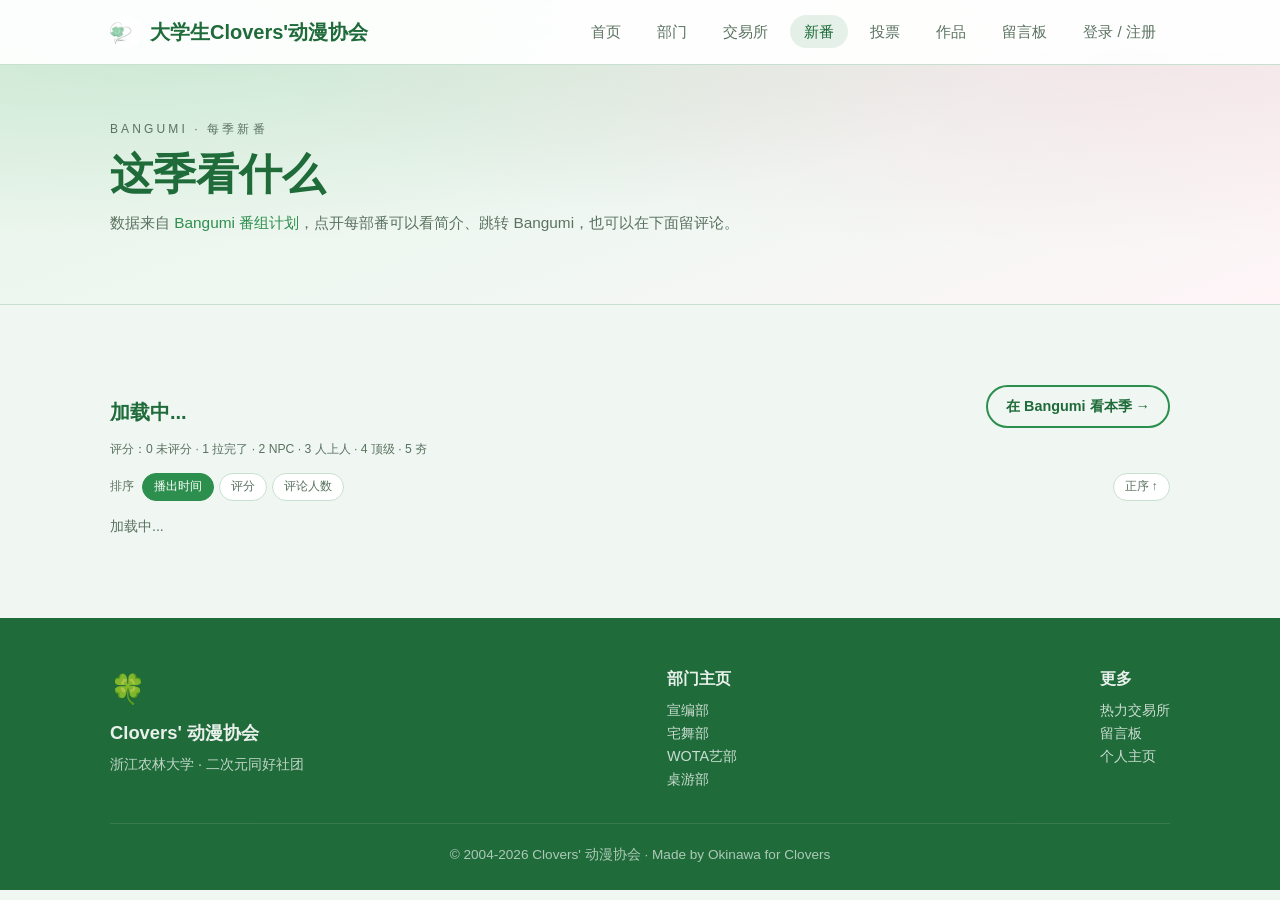
==== anime.html @ af6ae29c "Initial open-source release" ====
<!DOCTYPE html>
<html lang="zh-CN">
<head>
  <meta charset="UTF-8" />
  <meta name="viewport" content="width=device-width, initial-scale=1.0" />
  <title>本季新番 | Clovers' 动漫协会</title>
  <meta name="description" content="Clovers' 动漫协会本季新番 - 每季度新番列表、Bangumi 链接、0-5 评分与大家的新番评论。" />
  <link rel="stylesheet" href="css/style.css?v=20261031c" />
  <link rel="stylesheet" href="css/pages.css?v=20261031c" />
  <link rel="icon" href="data:image/svg+xml,<svg xmlns='http://www.w3.org/2000/svg' viewBox='0 0 100 100'><text y='.9em' font-size='90'>🍀</text></svg>" />
</head>
<body>
  <nav class="navbar" id="navbar">
    <div class="nav-container">
      <a href="index.html" class="logo">
        <span class="logo-icon">🍀</span>
        <span class="logo-text">大学生Clovers'动漫协会</span>
      </a>
      <ul class="nav-links" id="navLinks">
        <li><a href="index.html" class="nav-link">首页</a></li>
        <li><a href="index.html#departments" class="nav-link">部门</a></li>
        <li><a href="game.html" class="nav-link">交易所</a></li>
        <li><a href="anime.html" class="nav-link active">新番</a></li>
        <li><a href="vote.html" class="nav-link">投票</a></li>
        <li><a href="works.html" class="nav-link">作品</a></li>
        <li><a href="index.html#board" class="nav-link">留言板</a></li>
        <li><a href="profile.html" class="nav-link" id="authNavBtn">我的</a></li>
      </ul>
      <button class="hamburger" id="hamburger" aria-label="菜单">
        <span></span><span></span><span></span>
      </button>
    </div>
  </nav>

  <header class="page-hero anime-hero">
    <div class="container">
      <p class="kicker">BANGUMI · 每季新番</p>
      <h1>这季看什么</h1>
      <p class="hero-desc-sm">数据来自 <a href="https://bgm.tv" target="_blank" rel="noopener">Bangumi 番组计划</a>，点开每部番可以看简介、跳转 Bangumi，也可以在下面留评论。</p>
      <div class="season-tabs" id="seasonTabs"></div>
    </div>
  </header>

  <main class="section">
    <div class="container">
      <div class="anime-toolbar">
        <div>
          <h2 class="anime-season-title" id="seasonTitle">加载中...</h2>
          <p class="muted" id="seasonMeta"></p>
        </div>
        <div class="anime-tools">
          <a class="btn btn-outline btn-sm" id="bgmSeasonLink" href="https://bgm.tv" target="_blank" rel="noopener">在 Bangumi 看本季 →</a>
          <button class="btn btn-outline btn-sm" id="addBtn" type="button" hidden>手动添加</button>
          <button class="btn btn-primary btn-sm" id="importBtn" type="button" hidden>从 Bangumi 导入本季</button>
        </div>
      </div>

      <p class="anime-rating-legend">评分：0 未评分 · 1 拉完了 · 2 NPC · 3 人上人 · 4 顶级 · 5 夯</p>

      <div class="anime-sort" id="animeSort">
        <span class="anime-sort-label">排序</span>
        <div class="anime-sort-btns">
          <button type="button" class="anime-sort-btn active" data-sort="air">播出时间</button>
          <button type="button" class="anime-sort-btn" data-sort="rating">评分</button>
          <button type="button" class="anime-sort-btn" data-sort="comments">评论人数</button>
        </div>
        <button type="button" class="anime-dir" id="animeDir" data-dir="asc">正序 ↑</button>
      </div>

      <div class="anime-list" id="animeGrid">
        <p class="muted">加载中...</p>
      </div>
    </div>
  </main>

  <!-- 评论弹窗 -->
  <div class="modal-mask" id="commentModal">
    <div class="modal-box" role="dialog" aria-modal="true">
      <button class="modal-close" id="cmClose" type="button" aria-label="关闭">×</button>
      <h3 id="cmTitle">评论</h3>
      <p class="muted"><a id="cmLink" href="https://bgm.tv" target="_blank" rel="noopener">在 Bangumi 查看这部番 →</a></p>
      <div class="comment-list" id="cmList"><p class="muted">加载中...</p></div>
      <form class="comment-form" id="cmForm">
        <textarea id="cmContent" rows="3" maxlength="500" placeholder="说点什么，比如第一集观感、作画、OP/ED……"></textarea>
        <button class="btn btn-primary btn-sm" type="submit">发表评论</button>
      </form>
      <p class="muted" id="cmLoginTip" hidden>登录后才能评论 · <a href="index.html#auth">去登录</a></p>
    </div>
  </div>

  <!-- 手动添加弹窗 -->
  <div class="modal-mask" id="addModal">
    <div class="modal-box">
      <button class="modal-close" id="addClose" type="button" aria-label="关闭">×</button>
      <h3>手动添加一部新番</h3>
      <p class="muted">服务器访问不了 Bangumi 接口时，用这个把番剧补进本季列表。</p>
      <form class="add-form" id="addForm">
        <label>标题（必填）<input id="addTitle" maxlength="160" required /></label>
        <label>中文名<input id="addCn" maxlength="160" /></label>
        <label>首播日期<input id="addDate" type="date" /></label>
        <label>Bangumi 链接或 ID<input id="addBgm" placeholder="https://bgm.tv/subject/12345 或 12345" /></label>
        <label>简介<textarea id="addSummary" rows="3" maxlength="2000"></textarea></label>
        <button class="btn btn-primary btn-sm" type="submit">添加</button>
      </form>
    </div>
  </div>

  <footer class="footer">    <div class="container">
      <div class="footer-content">
        <div class="footer-brand">
          <span class="logo-icon">🍀</span>
          <strong>Clovers' 动漫协会</strong>
          <p>浙江农林大学 · 二次元同好社团</p>
        </div>
        <div class="footer-links">
          <p>部门主页</p>
          <a href="xuanbian.html">宣编部</a>
          <a href="zhaiwu.html">宅舞部</a>
          <a href="wota.html">WOTA艺部</a>
          <a href="zhuoyou.html">桌游部</a>
        </div>
        <div class="footer-links">
          <p>更多</p>
          <a href="game.html">热力交易所</a>
          <a href="index.html#board">留言板</a>
          <a href="profile.html">个人主页</a>
        </div>
      </div>
      <p class="copyright">© 2004-2026 Clovers' 动漫协会 · Made by Okinawa for Clovers</p>
    </div>
  </footer>

  <div class="toast" id="toast"></div>
  <script src="js/common.js?v=20261031c"></script>
  <script src="js/anime.js?v=20261031c"></script>
</body>
</html>
---- css/style.css ----
/* ===== Clovers' 动漫协会 官网样式 ===== */
:root {
  --primary: #2d8f4e;
  --primary-dark: #1f6b3a;
  --primary-light: #4caf6e;
  --accent: #ff6b9d;
  --accent-soft: #ffb3c9;
  --bg: #f0f7f2;
  --bg-card: #ffffff;
  --text: #1a2e22;
  --text-muted: #5a7260;
  --border: #c8e0d0;
  --shadow: 0 8px 30px rgba(45, 143, 78, 0.12);
  --radius: 16px;
  --font: "Segoe UI", "PingFang SC", "Microsoft YaHei", sans-serif;
}

* {
  margin: 0;
  padding: 0;
  box-sizing: border-box;
}

[hidden] {
  display: none !important;
}

html {
  scroll-behavior: smooth;
}

body {
  font-family: var(--font);
  background: var(--bg);
  color: var(--text);
  line-height: 1.6;
  overflow-x: hidden;
}

a {
  text-decoration: none;
  color: inherit;
}

.container {
  max-width: 1100px;
  margin: 0 auto;
  padding: 0 20px;
}

/* ===== 导航 ===== */
.navbar {
  position: fixed;
  top: 0;
  left: 0;
  right: 0;
  z-index: 1000;
  background: rgba(255, 255, 255, 0.92);
  backdrop-filter: blur(12px);
  border-bottom: 1px solid var(--border);
  transition: box-shadow 0.3s;
}

.navbar.scrolled {
  box-shadow: var(--shadow);
}

.nav-container {
  max-width: 1100px;
  margin: 0 auto;
  padding: 0 20px;
  height: 64px;
  display: flex;
  align-items: center;
  justify-content: space-between;
}

.logo {
  display: flex;
  align-items: center;
  gap: 8px;
  font-weight: 700;
  font-size: 1.25rem;
  color: var(--primary-dark);
}

.logo-icon {
  font-size: 1.5rem;
}

.nav-links {
  display: flex;
  list-style: none;
  gap: 8px;
}

.nav-link {
  padding: 8px 14px;
  border-radius: 999px;
  font-size: 0.95rem;
  color: var(--text-muted);
  transition: all 0.2s;
}

.nav-link:hover,
.nav-link.active {
  background: rgba(45, 143, 78, 0.12);
  color: var(--primary-dark);
}

.hamburger {
  display: none;
  flex-direction: column;
  gap: 5px;
  background: none;
  border: none;
  cursor: pointer;
  padding: 4px;
}

.hamburger span {
  width: 24px;
  height: 2px;
  background: var(--primary-dark);
  border-radius: 2px;
  transition: 0.3s;
}

/* ===== Hero ===== */
.hero {
  min-height: 100vh;
  display: flex;
  align-items: center;
  justify-content: center;
  position: relative;
  padding: 100px 20px 60px;
  overflow: hidden;
}

.hero-bg {
  position: absolute;
  inset: 0;
  background:
    radial-gradient(ellipse at 20% 30%, rgba(76, 175, 110, 0.25) 0%, transparent 50%),
    radial-gradient(ellipse at 80% 70%, rgba(255, 107, 157, 0.15) 0%, transparent 50%),
    linear-gradient(160deg, #e8f5e9 0%, #f0f7f2 40%, #fff5f8 100%);
  z-index: 0;
}

.hero-content {
  position: relative;
  z-index: 1;
  text-align: center;
  max-width: 720px;
}

.clover-float {
  font-size: 3.5rem;
  animation: float 3s ease-in-out infinite;
  margin-bottom: 12px;
}

@keyframes float {
  0%, 100% { transform: translateY(0); }
  50% { transform: translateY(-12px); }
}

.hero-title {
  margin-bottom: 12px;
}

.title-line {
  display: block;
  font-size: 1.1rem;
  color: var(--text-muted);
  font-weight: 500;
  letter-spacing: 0.1em;
}

.title-main {
  display: block;
  font-size: clamp(2rem, 6vw, 3.2rem);
  font-weight: 800;
  background: linear-gradient(135deg, var(--primary-dark), var(--primary-light), var(--accent));
  -webkit-background-clip: text;
  -webkit-text-fill-color: transparent;
  background-clip: text;
  line-height: 1.2;
}

.hero-subtitle {
  font-size: 1.15rem;
  color: var(--primary);
  font-weight: 600;
  margin-bottom: 16px;
}

.hero-desc {
  color: var(--text-muted);
  margin-bottom: 28px;
  font-size: 1.05rem;
}

.hero-btns {
  display: flex;
  gap: 14px;
  justify-content: center;
  flex-wrap: wrap;
  margin-bottom: 40px;
}

.btn {
  display: inline-flex;
  align-items: center;
  justify-content: center;
  padding: 12px 28px;
  border-radius: 999px;
  font-weight: 600;
  font-size: 1rem;
  border: 2px solid transparent;
  cursor: pointer;
  transition: all 0.25s;
}

.btn-primary {
  background: linear-gradient(135deg, var(--primary), var(--primary-light));
  color: #fff;
  box-shadow: 0 4px 16px rgba(45, 143, 78, 0.35);
}

.btn-primary:hover {
  transform: translateY(-2px);
  box-shadow: 0 6px 22px rgba(45, 143, 78, 0.45);
}

.btn-outline {
  background: transparent;
  border-color: var(--primary);
  color: var(--primary-dark);
}

.btn-outline:hover {
  background: rgba(45, 143, 78, 0.1);
}

.btn-block {
  width: 100%;
}

.btn-sm {
  padding: 8px 18px;
  font-size: 0.9rem;
}

.hero-stats {
  display: flex;
  justify-content: center;
  gap: 40px;
  flex-wrap: wrap;
}

.stat-item {
  text-align: center;
}

.stat-num {
  display: block;
  font-size: 1.8rem;
  font-weight: 800;
  color: var(--primary-dark);
}

.stat-label {
  font-size: 0.85rem;
  color: var(--text-muted);
}

/* ===== 通用 Section ===== */
.section {
  padding: 80px 0;
}

.section-title {
  text-align: center;
  font-size: 1.85rem;
  font-weight: 700;
  color: var(--primary-dark);
  margin-bottom: 10px;
  display: flex;
  align-items: center;
  justify-content: center;
  gap: 10px;
}

.title-icon {
  font-size: 1.4rem;
}

.section-desc {
  text-align: center;
  color: var(--text-muted);
  margin-bottom: 40px;
  max-width: 560px;
  margin-left: auto;
  margin-right: auto;
}

/* ===== 部门 ===== */
.departments {
  background: #fff;
}

.dept-grid {
  display: grid;
  grid-template-columns: repeat(auto-fit, minmax(240px, 1fr));
  gap: 24px;
}

.dept-card {
  background: var(--bg);
  border-radius: var(--radius);
  padding: 28px 22px;
  border: 1px solid var(--border);
  transition: all 0.3s;
  position: relative;
  overflow: hidden;
}

.dept-card::before {
  content: "";
  position: absolute;
  top: 0;
  left: 0;
  right: 0;
  height: 4px;
  background: linear-gradient(90deg, var(--primary), var(--accent));
  opacity: 0;
  transition: opacity 0.3s;
}

.dept-card:hover {
  transform: translateY(-6px);
  box-shadow: var(--shadow);
}

.dept-card:hover::before {
  opacity: 1;
}

.dept-icon {
  font-size: 2.4rem;
  margin-bottom: 12px;
}

.dept-card h3 {
  font-size: 1.25rem;
  color: var(--primary-dark);
  margin-bottom: 4px;
}

.dept-tag {
  font-size: 0.8rem;
  color: var(--accent);
  font-weight: 600;
  margin-bottom: 12px;
}

.dept-desc {
  font-size: 0.92rem;
  color: var(--text-muted);
  margin-bottom: 14px;
}

.dept-list {
  list-style: none;
  font-size: 0.88rem;
  color: var(--text);
}

.dept-list li {
  padding: 4px 0;
  padding-left: 16px;
  position: relative;
}

.dept-list li::before {
  content: "🍀";
  position: absolute;
  left: 0;
  font-size: 0.7rem;
  top: 6px;
}

/* ===== 小游戏 ===== */
.game-section {
  background: linear-gradient(180deg, #e8f5e9 0%, var(--bg) 100%);
}

.game-wrapper {
  max-width: 520px;
  margin: 0 auto;
}

.game-info {
  display: flex;
  justify-content: space-between;
  margin-bottom: 16px;
  gap: 12px;
}

.game-info > div {
  flex: 1;
  background: #fff;
  border-radius: 12px;
  padding: 12px;
  text-align: center;
  border: 1px solid var(--border);
}

.game-info span {
  display: block;
  font-size: 0.8rem;
  color: var(--text-muted);
}

.game-info strong {
  font-size: 1.4rem;
  color: var(--primary-dark);
}

.game-area {
  position: relative;
  height: 360px;
  background: linear-gradient(180deg, #c8e6c9 0%, #a5d6a7 100%);
  border-radius: var(--radius);
  border: 3px solid var(--primary);
  overflow: hidden;
  cursor: crosshair;
}

.game-start-overlay {
  position: absolute;
  inset: 0;
  background: rgba(255, 255, 255, 0.85);
  display: flex;
  flex-direction: column;
  align-items: center;
  justify-content: center;
  gap: 12px;
  z-index: 10;
}

.game-hint {
  font-size: 0.9rem;
  color: var(--text-muted);
}

.game-item {
  position: absolute;
  font-size: 2rem;
  cursor: pointer;
  user-select: none;
  transition: transform 0.1s;
  z-index: 5;
  animation: popIn 0.25s ease;
}

.game-item:hover {
  transform: scale(1.15);
}

.game-item.bad {
  filter: grayscale(0.3);
}

@keyframes popIn {
  from { transform: scale(0); opacity: 0; }
  to { transform: scale(1); opacity: 1; }
}

.game-tip {
  text-align: center;
  margin-top: 14px;
  font-size: 0.9rem;
  color: var(--text-muted);
}

/* ===== 留言板 ===== */
.board-section {
  background: #fff;
}

.board-layout {
  display: grid;
  grid-template-columns: 1fr 1.4fr;
  gap: 32px;
  align-items: start;
}

@media (max-width: 768px) {
  .board-layout {
    grid-template-columns: 1fr;
  }
}

.message-form,
.auth-box {
  background: var(--bg);
  border-radius: var(--radius);
  padding: 24px;
  border: 1px solid var(--border);
}

.form-group {
  margin-bottom: 16px;
}

.form-group label {
  display: block;
  font-size: 0.9rem;
  font-weight: 600;
  margin-bottom: 6px;
  color: var(--primary-dark);
}

.form-group input,
.form-group textarea {
  width: 100%;
  padding: 10px 14px;
  border: 1px solid var(--border);
  border-radius: 10px;
  font-size: 1rem;
  font-family: inherit;
  background: #fff;
  transition: border-color 0.2s;
}

.form-group input:focus,
.form-group textarea:focus {
  outline: none;
  border-color: var(--primary);
  box-shadow: 0 0 0 3px rgba(45, 143, 78, 0.15);
}

.form-note {
  font-size: 0.8rem;
  color: var(--text-muted);
  margin-top: 12px;
}

.code-row {
  display: flex;
  gap: 10px;
  align-items: center;
}

.code-row input {
  flex: 1;
}

.code-row .btn {
  white-space: nowrap;
  flex-shrink: 0;
}

.code-row .btn:disabled {
  opacity: 0.6;
  cursor: not-allowed;
}

.message-list {
  display: flex;
  flex-direction: column;
  gap: 14px;
  max-height: 480px;
  overflow-y: auto;
}

.message-card {
  background: var(--bg);
  border-radius: 12px;
  padding: 16px;
  border: 1px solid var(--border);
  animation: fadeIn 0.3s ease;
}

@keyframes fadeIn {
  from { opacity: 0; transform: translateY(8px); }
  to { opacity: 1; transform: translateY(0); }
}

.msg-header {
  display: flex;
  justify-content: space-between;
  align-items: center;
  margin-bottom: 8px;
}

.msg-name {
  font-weight: 700;
  color: var(--primary-dark);
}

.msg-time {
  font-size: 0.8rem;
  color: var(--text-muted);
}

.msg-content {
  font-size: 0.95rem;
  color: var(--text);
  word-break: break-word;
}

.msg-empty {
  text-align: center;
  color: var(--text-muted);
  padding: 40px 20px;
}

/* ===== 评分榜 ===== */
.ranking-section {
  background: linear-gradient(180deg, var(--bg) 0%, #e8f5e9 100%);
}

.ranking-tabs {
  display: flex;
  justify-content: center;
  gap: 10px;
  margin-bottom: 28px;
}

.rank-tab {
  padding: 10px 24px;
  border-radius: 999px;
  border: 2px solid var(--border);
  background: #fff;
  font-weight: 600;
  cursor: pointer;
  color: var(--text-muted);
  transition: all 0.2s;
}

.rank-tab.active,
.rank-tab:hover {
  border-color: var(--primary);
  background: var(--primary);
  color: #fff;
}

.rank-panel {
  display: none;
  background: #fff;
  border-radius: var(--radius);
  padding: 24px;
  border: 1px solid var(--border);
  max-width: 640px;
  margin: 0 auto;
}

.rank-panel.active {
  display: block;
}

.rank-table {
  width: 100%;
  border-collapse: collapse;
}

.rank-table th,
.rank-table td {
  padding: 12px 10px;
  text-align: left;
  border-bottom: 1px solid var(--border);
}

.rank-table th {
  font-size: 0.85rem;
  color: var(--text-muted);
  font-weight: 600;
}

.rank-table tr:last-child td {
  border-bottom: none;
}

.rank-table .rank-num {
  font-weight: 800;
  color: var(--primary);
  width: 50px;
}

.rank-table .rank-num.gold { color: #f5a623; }
.rank-table .rank-num.silver { color: #9e9e9e; }
.rank-table .rank-num.bronze { color: #cd7f32; }

.rank-empty {
  text-align: center;
  color: var(--text-muted);
  padding: 30px;
  display: none;
}

.rate-form-box {
  text-align: center;
  margin-bottom: 28px;
  padding-bottom: 24px;
  border-bottom: 1px solid var(--border);
}

.rate-form-box h4 {
  margin-bottom: 12px;
  color: var(--primary-dark);
}

.star-rate {
  display: flex;
  justify-content: center;
  gap: 6px;
  margin-bottom: 14px;
  font-size: 2rem;
  cursor: pointer;
}

.star-rate span {
  color: #ddd;
  transition: color 0.15s, transform 0.15s;
}

.star-rate span:hover,
.star-rate span.active {
  color: #f5a623;
  transform: scale(1.15);
}

.rate-form-box input {
  width: 100%;
  max-width: 320px;
  padding: 10px 14px;
  border: 1px solid var(--border);
  border-radius: 10px;
  margin-bottom: 12px;
  font-size: 0.95rem;
}

.rate-summary {
  display: flex;
  gap: 24px;
  align-items: flex-start;
  flex-wrap: wrap;
}

.avg-score {
  text-align: center;
  min-width: 100px;
}

.avg-num {
  display: block;
  font-size: 2.5rem;
  font-weight: 800;
  color: var(--primary-dark);
}

.avg-label {
  font-size: 0.85rem;
  color: var(--text-muted);
}

.rate-list {
  flex: 1;
  display: flex;
  flex-direction: column;
  gap: 10px;
  max-height: 240px;
  overflow-y: auto;
}

.rate-item {
  background: var(--bg);
  border-radius: 10px;
  padding: 10px 14px;
  font-size: 0.9rem;
}

.rate-item .stars {
  color: #f5a623;
  margin-right: 8px;
}

/* ===== 登录注册 ===== */
.auth-section {
  background: #fff;
}

.auth-box {
  max-width: 420px;
  margin: 0 auto;
}

.auth-tabs {
  display: flex;
  gap: 8px;
  margin-bottom: 24px;
}

.auth-tab {
  flex: 1;
  padding: 10px;
  border: none;
  background: transparent;
  font-weight: 600;
  color: var(--text-muted);
  cursor: pointer;
  border-bottom: 3px solid transparent;
  transition: all 0.2s;
}

.auth-tab.active {
  color: var(--primary-dark);
  border-bottom-color: var(--primary);
}

.auth-form {
  display: none;
}

.auth-form.active {
  display: block;
}

.user-panel {
  text-align: center;
  padding: 20px 0;
}

.user-avatar {
  font-size: 3.5rem;
  margin-bottom: 8px;
}

.user-panel h3 {
  color: var(--primary-dark);
  margin-bottom: 4px;
}

.user-email {
  color: var(--text-muted);
  font-size: 0.9rem;
  margin-bottom: 20px;
}

/* ===== 页脚 ===== */
.footer {
  background: var(--primary-dark);
  color: rgba(255, 255, 255, 0.9);
  padding: 48px 0 24px;
}

.footer-content {
  display: flex;
  justify-content: space-between;
  flex-wrap: wrap;
  gap: 24px;
  margin-bottom: 32px;
}

.footer-brand {
  display: flex;
  flex-direction: column;
  gap: 6px;
}

.footer-brand .logo-icon {
  font-size: 1.8rem;
}

.footer-brand strong {
  font-size: 1.15rem;
}

.footer-brand p {
  font-size: 0.9rem;
  opacity: 0.8;
}

.footer-links p {
  font-weight: 600;
  margin-bottom: 8px;
}

.footer-links a {
  display: block;
  font-size: 0.9rem;
  opacity: 0.85;
  transition: opacity 0.2s;
}

.footer-links a:hover {
  opacity: 1;
  text-decoration: underline;
}

.copyright {
  text-align: center;
  font-size: 0.85rem;
  opacity: 0.7;
  border-top: 1px solid rgba(255, 255, 255, 0.15);
  padding-top: 20px;
}

/* ===== Toast ===== */
.toast {
  position: fixed;
  bottom: 30px;
  left: 50%;
  transform: translateX(-50%) translateY(100px);
  background: var(--primary-dark);
  color: #fff;
  padding: 12px 28px;
  border-radius: 999px;
  font-size: 0.95rem;
  z-index: 9999;
  opacity: 0;
  transition: all 0.35s;
  pointer-events: none;
  box-shadow: 0 8px 24px rgba(0, 0, 0, 0.2);
}

.toast.show {
  transform: translateX(-50%) translateY(0);
  opacity: 1;
}

/* ===== 响应式 ===== */
@media (max-width: 768px) {
  .hamburger {
    display: flex;
  }

  .nav-links {
    position: fixed;
    top: 64px;
    left: 0;
    right: 0;
    background: #fff;
    flex-direction: column;
    padding: 16px;
    gap: 4px;
    border-bottom: 1px solid var(--border);
    transform: translateY(-120%);
    opacity: 0;
    transition: all 0.3s;
    pointer-events: none;
  }

  .nav-links.open {
    transform: translateY(0);
    opacity: 1;
    pointer-events: auto;
  }

  .nav-link {
    display: block;
    padding: 12px 16px;
  }

  .hero-stats {
    gap: 24px;
  }

  .section {
    padding: 60px 0;
  }
}

/* ===== 部门主页 ===== */
.dept-card {
  display: block;
  color: inherit;
  text-decoration: none;
}

.dept-more {
  display: inline-flex;
  align-items: center;
  gap: 6px;
  margin-top: 16px;
  font-size: 0.85rem;
  font-weight: 700;
  color: var(--primary);
  transition: gap 0.2s, color 0.2s;
}

.dept-more::after {
  content: "→";
  transition: transform 0.2s;
}

.dept-card:hover .dept-more {
  color: var(--accent);
}

.dept-card:hover .dept-more::after {
  transform: translateX(4px);
}

.dept-hero {
  position: relative;
  padding: 122px 0 58px;
  text-align: center;
  background:
    radial-gradient(ellipse at 15% 20%, rgba(76, 175, 110, 0.22) 0%, transparent 55%),
    radial-gradient(ellipse at 85% 80%, rgba(255, 107, 157, 0.13) 0%, transparent 55%),
    linear-gradient(160deg, #e8f5e9 0%, #f0f7f2 55%, #fff5f8 100%);
  border-bottom: 1px solid var(--border);
}

.back-link {
  display: inline-block;
  margin-bottom: 20px;
  font-size: 0.9rem;
  color: var(--text-muted);
  transition: color 0.2s;
}

.back-link:hover {
  color: var(--primary-dark);
}

.dept-hero-icon {
  font-size: 4rem;
  line-height: 1;
  margin-bottom: 10px;
  animation: float 3.2s ease-in-out infinite;
}

.dept-hero h1 {
  font-size: clamp(2rem, 5vw, 2.9rem);
  font-weight: 800;
  color: var(--primary-dark);
  line-height: 1.2;
}

.dept-hero-tag {
  margin-top: 8px;
  color: var(--accent);
  font-weight: 700;
  letter-spacing: 0.12em;
  font-size: 0.95rem;
}

.dept-hero-slogan {
  max-width: 640px;
  margin: 16px auto 0;
  color: var(--text-muted);
  font-size: 1.04rem;
}

.dept-hero-meta {
  display: flex;
  justify-content: center;
  gap: 36px;
  flex-wrap: wrap;
  margin-top: 28px;
}

.dept-section {
  padding: 66px 0;
}

.dept-section-alt {
  background: #fff;
}

.dept-lead {
  max-width: 780px;
  margin: 0 auto 30px;
  text-align: center;
  color: var(--text-muted);
  font-size: 1.02rem;
}

.dept-activity-grid {
  display: grid;
  grid-template-columns: repeat(auto-fit, minmax(230px, 1fr));
  gap: 18px;
}

.dept-activity {
  background: #fff;
  border: 1px solid var(--border);
  border-radius: 14px;
  padding: 22px 20px;
  transition: transform 0.25s, box-shadow 0.25s;
}

.dept-activity:hover {
  transform: translateY(-4px);
  box-shadow: var(--shadow);
}

.dept-section-alt .dept-activity,
.dept-section-alt .dept-panel {
  background: var(--bg);
}

.dept-activity .ico {
  font-size: 1.6rem;
  display: block;
  margin-bottom: 6px;
}

.dept-activity h3 {
  font-size: 1.02rem;
  color: var(--primary-dark);
  margin-bottom: 6px;
}

.dept-activity p {
  font-size: 0.9rem;
  color: var(--text-muted);
}

.dept-split {
  display: grid;
  grid-template-columns: 1fr 1fr;
  gap: 22px;
}

.dept-panel {
  background: #fff;
  border: 1px solid var(--border);
  border-radius: 16px;
  padding: 26px 24px;
}

.dept-panel h3 {
  color: var(--primary-dark);
  font-size: 1.08rem;
  margin-bottom: 12px;
  display: flex;
  align-items: center;
  gap: 8px;
}

.dept-panel ul {
  list-style: none;
  display: flex;
  flex-direction: column;
  gap: 9px;
}

.dept-panel li {
  position: relative;
  padding-left: 20px;
  font-size: 0.93rem;
  color: var(--text);
}

.dept-panel li::before {
  content: "🍀";
  position: absolute;
  left: 0;
  top: 3px;
  font-size: 0.72rem;
}

.dept-timeline {
  list-style: none;
  max-width: 760px;
  margin: 0 auto;
  border-left: 3px solid var(--border);
  padding-left: 26px;
  display: flex;
  flex-direction: column;
  gap: 24px;
}

.dept-timeline li {
  position: relative;
}

.dept-timeline li::before {
  content: "";
  position: absolute;
  left: -35px;
  top: 6px;
  width: 13px;
  height: 13px;
  border-radius: 50%;
  background: var(--primary);
  border: 3px solid var(--bg);
  box-shadow: 0 0 0 2px var(--primary);
}

.dept-timeline h4 {
  color: var(--primary-dark);
  font-size: 1rem;
  margin-bottom: 4px;
}

.dept-timeline p {
  color: var(--text-muted);
  font-size: 0.92rem;
}

.join-cta {
  margin-top: 30px;
  padding: 32px 24px;
  border-radius: 18px;
  text-align: center;
  color: #fff;
  background: linear-gradient(135deg, var(--primary-dark), var(--primary-light));
  box-shadow: 0 12px 30px rgba(45, 143, 78, 0.28);
}

.join-cta h3 {
  font-size: 1.3rem;
  margin-bottom: 8px;
}

.join-cta p {
  font-size: 0.95rem;
  opacity: 0.92;
  margin-bottom: 18px;
}

.join-cta .btn {
  background: #fff;
  color: var(--primary-dark);
  box-shadow: none;
}

.join-cta .btn:hover {
  transform: translateY(-2px);
}

.dept-nav-grid {
  display: grid;
  grid-template-columns: repeat(auto-fit, minmax(200px, 1fr));
  gap: 14px;
}

.dept-nav-card {
  display: flex;
  align-items: center;
  gap: 12px;
  padding: 16px 18px;
  border-radius: 14px;
  border: 1px solid var(--border);
  background: #fff;
  transition: all 0.25s;
}

.dept-nav-card:hover {
  transform: translateY(-3px);
  box-shadow: var(--shadow);
  border-color: var(--primary);
}

.dept-nav-card.current {
  border-color: var(--primary);
  background: rgba(45, 143, 78, 0.08);
}

.dept-nav-card .ico {
  font-size: 1.6rem;
  line-height: 1;
}

.dept-nav-card strong {
  display: block;
  color: var(--primary-dark);
  font-size: 0.98rem;
}

.dept-nav-card span {
  display: block;
  font-size: 0.78rem;
  color: var(--text-muted);
}

@media (max-width: 768px) {
  .dept-split {
    grid-template-columns: 1fr;
  }

  .dept-hero {
    padding: 104px 0 46px;
  }

  .dept-hero-meta {
    gap: 22px;
  }
}

/* ===== 部门二维码 ===== */
.dept-qr {
  display: flex;
  align-items: center;
  gap: 28px;
  margin-top: 28px;
  padding: 22px;
  background: #fff;
  border: 1px solid var(--border);
  border-radius: 16px;
  flex-wrap: wrap;
}

.dept-qr .qr-img {
  width: 240px;
  height: 240px;
  object-fit: cover;
  object-position: center 37%;
  border-radius: 12px;
  border: 1px solid var(--border);
  background: #fff;
  flex-shrink: 0;
}

.qr-info h3 {
  color: var(--primary-dark);
  font-size: 1.15rem;
  margin-bottom: 6px;
}

.qr-group {
  color: var(--text);
  font-weight: 600;
  margin-bottom: 4px;
}

.qr-tip {
  color: var(--text-muted);
  font-size: 0.88rem;
  margin-bottom: 12px;
}

@media (max-width: 768px) {
  .dept-qr {
    flex-direction: column;
    text-align: center;
  }
}

/* ===== 首页：交易所入口 ===== */
.exchange-promo {
  display: grid;
  grid-template-columns: 1.4fr 1fr;
  gap: 26px;
  align-items: center;
  background: linear-gradient(135deg, #10241a 0%, #163a26 55%, #1d4a30 100%);
  border-radius: 20px;
  padding: 34px;
  color: #e6f4ec;
  box-shadow: 0 18px 40px rgba(16, 36, 26, 0.25);
}

.promo-kicker {
  font-size: 0.72rem;
  letter-spacing: 0.24em;
  color: #8fd3a8;
  margin-bottom: 10px;
}

.exchange-promo h3 {
  font-size: clamp(1.2rem, 2.6vw, 1.6rem);
  line-height: 1.35;
  margin-bottom: 10px;
  color: #f0fbf4;
}

.exchange-promo-main > p:not(.promo-kicker) {
  color: #a8c9b7;
  font-size: 0.9rem;
  margin-bottom: 18px;
}

.exchange-promo-stats {
  display: grid;
  grid-template-columns: repeat(3, 1fr);
  gap: 10px;
}

.exchange-promo-stats > div {
  background: rgba(255, 255, 255, 0.06);
  border: 1px solid rgba(255, 255, 255, 0.1);
  border-radius: 12px;
  padding: 12px;
  text-align: center;
}

.exchange-promo-stats span {
  display: block;
  font-size: 0.72rem;
  color: #8fb3a1;
}

.exchange-promo-stats strong {
  display: block;
  font-size: 1.3rem;
  color: #b8f5cf;
  margin: 2px 0;
}

.exchange-promo-stats em {
  font-style: normal;
  font-size: 0.7rem;
  color: #7fa48f;
}

.exchange-promo-games {
  grid-column: 1 / -1;
  margin-top: 4px;
  padding-top: 18px;
  border-top: 1px solid rgba(255, 255, 255, 0.12);
}

.exchange-promo-games .promo-kicker {
  margin-bottom: 10px;
}

.exchange-game-grid {
  display: grid;
  grid-template-columns: repeat(auto-fit, minmax(230px, 1fr));
  gap: 10px;
}

.exchange-game {
  display: flex;
  flex-direction: column;
  gap: 5px;
  padding: 14px;
  border: 1px solid rgba(255, 255, 255, 0.14);
  border-radius: 12px;
  background: rgba(255, 255, 255, 0.055);
  color: #e6f4ec;
  transition: 0.2s;
}

.exchange-game:hover {
  background: rgba(143, 211, 168, 0.14);
  border-color: rgba(143, 211, 168, 0.55);
  transform: translateY(-2px);
}

.exchange-game .eg-ico {
  font-size: 1.5rem;
}

.exchange-game strong {
  color: #f0fbf4;
  font-size: 0.92rem;
}

.exchange-game span {
  color: #a8c9b7;
  font-size: 0.75rem;
  line-height: 1.6;
}

.exchange-game em {
  font-style: normal;
  color: #b8f5cf;
  font-size: 0.72rem;
  font-weight: 700;
  margin-top: auto;
}

@media (max-width: 768px) {
  .exchange-game-grid {
    grid-template-columns: 1fr;
  }
}

/* ===== 全站动态 / 小头像 ===== */
.avatar-sm {
  width: 24px;
  height: 24px;
  border-radius: 50%;
  object-fit: cover;
  flex-shrink: 0;
  display: inline-block;
  vertical-align: middle;
  background: var(--bg);
}

.user-avatar img {
  width: 100%;
  height: 100%;
  object-fit: cover;
  border-radius: inherit;
  display: block;
}

.avatar-fallback {
  display: inline-grid;
  place-items: center;
  width: 24px;
  height: 24px;
  border-radius: 50%;
  background: linear-gradient(135deg, var(--primary-dark), var(--primary-light));
  color: #fff;
  font-size: 0.68rem;
  font-weight: 700;
  flex-shrink: 0;
}

.rank-user,
.msg-user {
  display: flex;
  align-items: center;
  gap: 7px;
  min-width: 0;
}

.home-feed-section {
  background: #fff;
}

.home-feed {
  list-style: none;
  margin: 0;
  padding: 0;
  display: flex;
  flex-direction: column;
  gap: 8px;
}

.home-feed .feed-item {
  display: flex;
  align-items: center;
  gap: 8px;
  flex-wrap: wrap;
  padding: 9px 12px;
  background: var(--bg);
  border: 1px solid var(--border);
  border-radius: 10px;
  font-size: 0.82rem;
}

.home-feed .feed-type {
  font-size: 0.66rem;
  font-weight: 700;
  color: var(--primary-dark);
  background: rgba(45, 143, 78, 0.12);
  border-radius: 999px;
  padding: 2px 7px;
  flex-shrink: 0;
}

.home-feed .feed-text {
  flex: 1;
  min-width: 160px;
  color: var(--text);
  line-height: 1.6;
}

.home-feed .feed-text a {
  color: var(--primary-dark);
  font-weight: 600;
}

.home-feed .feed-amount {
  font-family: "Courier New", monospace;
  font-size: 0.76rem;
  font-weight: 700;
}

.home-feed .feed-amount.up {
  color: var(--primary);
}

.home-feed .feed-amount.down {
  color: #d05a6e;
}

.home-feed .feed-time {
  color: var(--text-muted);
  font-size: 0.68rem;
  flex-shrink: 0;
}

.home-feed .feed-empty {
  padding: 20px;
  text-align: center;
  color: var(--text-muted);
  font-size: 0.82rem;
}

@media (max-width: 640px) {
  .home-feed .feed-text {
    flex-basis: calc(100% - 36px);
    min-width: 0;
  }

  .home-feed .feed-time {
    margin-left: auto;
  }
}

.user-actions {
  display: flex;
  gap: 10px;
  justify-content: center;
  flex-wrap: wrap;
}

.user-heat {
  color: var(--text-muted);
  font-size: 0.9rem;
  margin-bottom: 14px;
}

.user-heat strong {
  color: var(--primary-dark);
  font-size: 1.1rem;
}

.msg-del {
  border: 0;
  background: none;
  color: #c62828;
  font-size: 0.76rem;
  cursor: pointer;
  margin-left: auto;
  padding: 2px 4px;
}

.msg-del:hover {
  text-decoration: underline;
}

.up {
  color: #1f8f4d;
}

.down {
  color: #c62828;
}

@media (max-width: 768px) {
  .exchange-promo {
    grid-template-columns: 1fr;
    padding: 24px;
  }

  .exchange-promo-stats {
    grid-template-columns: repeat(3, 1fr);
  }
}

/* ===== 首页公告栏 ===== */
.notice-section {
  background: #fff;
}

.notice-head {
  display: flex;
  align-items: center;
  justify-content: space-between;
  gap: 12px;
  margin-bottom: 18px;
}

.notice-head .section-title {
  margin-bottom: 0;
  justify-content: flex-start;
}

.notice-list {
  display: flex;
  flex-direction: column;
  gap: 10px;
}

.notice-item {
  background: var(--bg);
  border: 1px solid var(--border);
  border-radius: 12px;
  padding: 14px 16px;
}

.notice-item-head {
  display: flex;
  align-items: center;
  gap: 10px;
  margin-bottom: 6px;
  flex-wrap: wrap;
}

.notice-item-head strong {
  color: var(--primary-dark);
  font-size: 0.98rem;
}

.notice-item p {
  font-size: 0.9rem;
  color: var(--text);
  white-space: pre-wrap;
  word-break: break-word;
}

.notice-form {
  margin-top: 16px;
  padding: 16px;
  border: 1px solid var(--border);
  border-radius: 12px;
  display: flex;
  flex-direction: column;
  gap: 10px;
}

.notice-form input,
.notice-form textarea {
  width: 100%;
  border: 1px solid var(--border);
  border-radius: 9px;
  padding: 9px 11px;
  font-family: inherit;
  font-size: 0.9rem;
  background: #fff;
}

.notice-form input:focus,
.notice-form textarea:focus {
  outline: none;
  border-color: var(--primary);
}

.notice-form .btn {
  align-self: flex-end;
}

/* ===== 社团标志 / 海报 / 小游戏入口 ===== */
.navbar .logo-icon {
  display: inline-block;
  width: 32px;
  height: 32px;
  flex-shrink: 0;
  font-size: 0;
  background: url("../images/社团标志.jpg") center / contain no-repeat;
  border-radius: 50%;
  mix-blend-mode: multiply;
}

.exchange-body .navbar .logo-icon {
  background-color: #fff;
  mix-blend-mode: normal;
}

.poster-section {
  background: linear-gradient(180deg, #f0f7f2 0%, #e8f2ec 100%);
}

.poster-layout {
  display: grid;
  grid-template-columns: minmax(220px, 330px) 1fr;
  gap: 38px;
  align-items: center;
}

.poster-img {
  display: block;
  border-radius: 18px;
  overflow: hidden;
  box-shadow: 0 20px 50px rgba(22, 58, 38, 0.25);
  transform: rotate(-1.5deg);
  transition: transform 0.3s;
}

.poster-img:hover {
  transform: rotate(0) translateY(-4px);
}

.poster-img img {
  display: block;
  width: 100%;
  height: auto;
}

.poster-copy .promo-kicker {
  color: var(--primary);
}

.poster-copy h2 {
  font-size: clamp(1.6rem, 3.6vw, 2.4rem);
  color: var(--primary-dark);
  margin-bottom: 10px;
}

.poster-copy p {
  color: var(--text-muted);
  margin-bottom: 8px;
}

.poster-copy .poster-btns {
  display: flex;
  gap: 10px;
  flex-wrap: wrap;
  margin-top: 18px;
}

.mini-grid {
  display: grid;
  grid-template-columns: repeat(auto-fit, minmax(230px, 1fr));
  gap: 16px;
}

.mini-card {
  display: flex;
  flex-direction: column;
  gap: 8px;
  padding: 22px;
  border-radius: 16px;
  border: 1px solid var(--border);
  background: #fff;
  color: var(--text);
  transition: transform 0.25s, box-shadow 0.25s, border-color 0.25s;
}

.mini-card:hover {
  transform: translateY(-4px);
  box-shadow: var(--shadow);
  border-color: var(--primary);
}

.mini-card .ico {
  font-size: 2rem;
}

.mini-card strong {
  color: var(--primary-dark);
  font-size: 1.05rem;
}

.mini-card span {
  color: var(--text-muted);
  font-size: 0.88rem;
}

.mini-card em {
  font-style: normal;
  color: var(--primary);
  font-weight: 700;
  font-size: 0.85rem;
  margin-top: auto;
}

@media (max-width: 768px) {
  .poster-layout {
    grid-template-columns: 1fr;
    text-align: center;
  }

  .poster-img {
    max-width: 280px;
    margin: 0 auto;
  }

  .poster-copy .poster-btns {
    justify-content: center;
  }
}
---- css/pages.css ----
/* ===== 个人主页 / 新番 等内页 ===== */
:root {
  --up: #1f8f4d;
  --down: #c62828;
}

.page-hero {
  padding: 120px 0 48px;
  background:
    radial-gradient(ellipse at 12% 10%, rgba(76, 175, 110, 0.2) 0%, transparent 55%),
    radial-gradient(ellipse at 88% 20%, rgba(255, 107, 157, 0.12) 0%, transparent 55%),
    linear-gradient(160deg, #e8f5e9 0%, #f0f7f2 60%, #fff5f8 100%);
  border-bottom: 1px solid var(--border);
}

.kicker {
  font-size: 0.75rem;
  letter-spacing: 0.26em;
  color: var(--text-muted);
  text-transform: uppercase;
  margin-bottom: 10px;
}

.page-hero h1 {
  font-size: clamp(1.8rem, 4.4vw, 2.7rem);
  color: var(--primary-dark);
  line-height: 1.2;
}

.hero-desc-sm {
  max-width: 680px;
  color: var(--text-muted);
  margin-top: 10px;
  font-size: 0.96rem;
}

.hero-desc-sm a {
  color: var(--primary);
}

/* ---------- 个人主页 ---------- */
.profile-top {
  display: flex;
  align-items: center;
  gap: 20px;
  flex-wrap: wrap;
}

.profile-avatar {
  width: 82px;
  height: 82px;
  border-radius: 24px;
  display: flex;
  align-items: center;
  justify-content: center;
  font-size: 2.2rem;
  font-weight: 800;
  color: #fff;
  background: linear-gradient(135deg, var(--primary-dark), var(--primary-light));
  box-shadow: 0 10px 26px rgba(45, 143, 78, 0.25);
  flex-shrink: 0;
}

.profile-id {
  flex: 1;
  min-width: 200px;
}

.profile-id h1 {
  font-size: 1.7rem;
  color: var(--primary-dark);
}

.profile-meta {
  color: var(--text-muted);
  font-size: 0.88rem;
  margin-top: 4px;
}

.role-badge {
  display: inline-block;
  padding: 2px 9px;
  border-radius: 999px;
  background: rgba(255, 107, 157, 0.15);
  color: #c2185b;
  font-size: 0.75rem;
  font-weight: 700;
  margin-right: 6px;
}

.role-badge.user {
  background: rgba(45, 143, 78, 0.12);
  color: var(--primary-dark);
}

.profile-quick {
  display: flex;
  align-items: center;
  gap: 10px;
  flex-wrap: wrap;
}

.heat-chip {
  background: #fff;
  border: 1px solid var(--border);
  border-radius: 999px;
  padding: 8px 14px;
  font-weight: 700;
  color: var(--primary-dark);
  font-size: 0.88rem;
}

.stat-grid {
  display: grid;
  grid-template-columns: repeat(auto-fit, minmax(150px, 1fr));
  gap: 14px;
  margin-bottom: 22px;
}

.stat-card {
  background: #fff;
  border: 1px solid var(--border);
  border-radius: 14px;
  padding: 16px 18px;
}

.stat-card span {
  display: block;
  color: var(--text-muted);
  font-size: 0.8rem;
  margin-bottom: 6px;
}

.stat-card strong {
  font-size: 1.35rem;
  color: var(--primary-dark);
  font-variant-numeric: tabular-nums;
}

.profile-note {
  background: #fff;
  border: 1px dashed var(--border);
  border-radius: 12px;
  padding: 14px 16px;
  color: var(--text-muted);
  font-size: 0.9rem;
  margin-bottom: 18px;
}

.profile-grid {
  display: grid;
  grid-template-columns: 1.1fr 1fr;
  gap: 18px;
  margin-bottom: 18px;
}

.panel {
  background: #fff;
  border: 1px solid var(--border);
  border-radius: 16px;
  padding: 20px;
}

.panel-head {
  display: flex;
  align-items: center;
  justify-content: space-between;
  gap: 10px;
  margin-bottom: 14px;
}

.panel-head h2 {
  font-size: 1.05rem;
  color: var(--primary-dark);
}

.panel-link {
  font-size: 0.84rem;
  color: var(--primary);
  font-weight: 600;
}

.muted {
  color: var(--text-muted);
  font-size: 0.88rem;
}

.muted a {
  color: var(--primary);
}

.mini-position {
  border: 1px solid var(--border);
  border-radius: 12px;
  padding: 12px 14px;
  margin-bottom: 10px;
  background: var(--bg);
}

.mp-main {
  display: flex;
  align-items: center;
  gap: 8px;
  margin-bottom: 6px;
}

.pill {
  font-size: 0.72rem;
  font-weight: 700;
  padding: 2px 8px;
  border-radius: 6px;
}

.pill.long {
  background: rgba(31, 143, 77, 0.12);
  color: var(--up);
}

.pill.short {
  background: rgba(198, 40, 40, 0.1);
  color: var(--down);
}

.mp-nums {
  display: flex;
  gap: 14px;
  font-size: 0.82rem;
  color: var(--text-muted);
  flex-wrap: wrap;
}

.mp-bottom {
  display: flex;
  align-items: center;
  justify-content: space-between;
  margin-top: 8px;
  gap: 10px;
}

.mp-bottom .btn:disabled {
  opacity: 0.5;
  cursor: not-allowed;
}

.mini-table {
  width: 100%;
  border-collapse: collapse;
  font-size: 0.84rem;
}

.mini-table th,
.mini-table td {
  padding: 9px 6px;
  border-bottom: 1px solid var(--border);
  text-align: left;
}

.mini-table th {
  color: var(--text-muted);
  font-weight: 600;
  font-size: 0.76rem;
}

.mini-table tr:last-child td {
  border-bottom: 0;
}

.pnl.up,
.up {
  color: var(--up);
}

.pnl.down,
.down {
  color: var(--down);
}

/* 浅色动态列表 */
.feed-list {
  list-style: none;
  display: flex;
  flex-direction: column;
  gap: 8px;
}

.feed-item {
  display: flex;
  align-items: center;
  gap: 10px;
  padding: 10px 14px;
  background: var(--bg);
  border: 1px solid var(--border);
  border-radius: 10px;
  font-size: 0.86rem;
  color: var(--text);
  flex-wrap: wrap;
}

.feed-type {
  flex-shrink: 0;
  font-size: 0.72rem;
  padding: 2px 8px;
  border-radius: 6px;
  background: rgba(45, 143, 78, 0.1);
  color: var(--primary-dark);
}

.feed-text {
  flex: 1;
  min-width: 160px;
}

.feed-text a {
  color: var(--primary-dark);
  font-weight: 600;
}

.feed-amount {
  font-weight: 700;
  font-variant-numeric: tabular-nums;
}

.feed-time {
  color: var(--text-muted);
  font-size: 0.76rem;
}

.feed-empty {
  padding: 24px;
  text-align: center;
  color: var(--text-muted);
}

/* ---------- 新番 ---------- */
.season-tabs {
  display: flex;
  gap: 8px;
  flex-wrap: wrap;
  margin-top: 20px;
}

.season-tab {
  border: 1px solid var(--border);
  background: rgba(255, 255, 255, 0.7);
  color: var(--text-muted);
  border-radius: 999px;
  padding: 7px 14px;
  font-size: 0.82rem;
  cursor: pointer;
}

.season-tab.active {
  background: var(--primary);
  border-color: var(--primary);
  color: #fff;
  font-weight: 700;
}

.anime-toolbar {
  display: flex;
  justify-content: space-between;
  align-items: flex-end;
  gap: 14px;
  flex-wrap: wrap;
  margin-bottom: 20px;
}

.anime-season-title {
  font-size: 1.25rem;
  color: var(--primary-dark);
}

.anime-tools {
  display: flex;
  gap: 10px;
  flex-wrap: wrap;
}

.anime-grid {
  display: grid;
  grid-template-columns: repeat(auto-fill, minmax(190px, 1fr));
  gap: 18px;
}

.anime-card {
  background: #fff;
  border: 1px solid var(--border);
  border-radius: 14px;
  overflow: hidden;
  display: flex;
  flex-direction: column;
  transition: transform 0.25s, box-shadow 0.25s;
}

.anime-card:hover {
  transform: translateY(-4px);
  box-shadow: var(--shadow);
}

.anime-cover {
  display: block;
  aspect-ratio: 3 / 4;
  background: var(--bg);
  overflow: hidden;
}

.anime-cover img {
  width: 100%;
  height: 100%;
  object-fit: cover;
  display: block;
}

.anime-noimg {
  display: flex;
  align-items: center;
  justify-content: center;
  height: 100%;
  font-size: 2.4rem;
  color: var(--primary-light);
}

.anime-body {
  padding: 12px 14px 14px;
  display: flex;
  flex-direction: column;
  gap: 4px;
  flex: 1;
}

.anime-body h3 {
  font-size: 0.98rem;
  line-height: 1.35;
  color: var(--primary-dark);
}

.anime-body h3 a {
  color: inherit;
}

.anime-sub {
  font-size: 0.78rem;
  color: var(--text-muted);
  word-break: break-word;
}

.anime-date {
  font-size: 0.76rem;
  color: var(--accent);
  font-weight: 600;
}

.anime-summary {
  font-size: 0.8rem;
  color: var(--text-muted);
  line-height: 1.5;
  flex: 1;
}

.anime-actions {
  display: flex;
  justify-content: space-between;
  align-items: center;
  gap: 8px;
  margin-top: 8px;
  font-size: 0.8rem;
}

.anime-actions a {
  color: var(--primary);
  font-weight: 600;
}

.anime-actions button {
  border: 1px solid var(--border);
  background: var(--bg);
  color: var(--primary-dark);
  border-radius: 999px;
  padding: 4px 10px;
  font-size: 0.78rem;
  cursor: pointer;
}

.anime-actions button em {
  font-style: normal;
  color: var(--accent);
  font-weight: 700;
}

.anime-empty {
  grid-column: 1 / -1;
  text-align: center;
  padding: 50px 20px;
  background: #fff;
  border: 1px dashed var(--border);
  border-radius: 16px;
  color: var(--text);
}

.anime-empty .btn {
  margin-top: 14px;
}

/* 新番列表 + 评分 */
.anime-rating-legend {
  color: var(--text-muted);
  font-size: 0.76rem;
  margin: -8px 0 14px;
}

.anime-sort {
  display: flex;
  align-items: center;
  gap: 8px;
  flex-wrap: wrap;
  margin: 0 0 14px;
}

.anime-sort-label {
  color: var(--text-muted);
  font-size: 0.76rem;
}

.anime-sort-btns {
  display: flex;
  gap: 5px;
  flex-wrap: wrap;
}

.anime-sort-btn,
.anime-dir {
  border: 1px solid var(--border);
  background: #fff;
  color: var(--text-muted);
  border-radius: 999px;
  padding: 5px 11px;
  font-size: 0.74rem;
  cursor: pointer;
  transition: 0.15s;
}

.anime-sort-btn:hover,
.anime-dir:hover {
  border-color: var(--primary);
  color: var(--primary-dark);
}

.anime-sort-btn.active {
  background: var(--primary);
  border-color: var(--primary);
  color: #fff;
}

.anime-dir {
  margin-left: auto;
}

.anime-list {
  display: flex;
  flex-direction: column;
  gap: 10px;
}

.anime-row {
  display: grid;
  grid-template-columns: 42px minmax(0, 1fr) minmax(180px, 220px) auto;
  gap: 14px;
  align-items: center;
  background: #fff;
  border: 1px solid var(--border);
  border-radius: 12px;
  padding: 13px 16px;
  transition: border-color 0.2s, box-shadow 0.2s;
}

.anime-row:hover {
  border-color: var(--primary-light);
  box-shadow: 0 6px 20px rgba(30, 80, 50, 0.07);
}

.anime-index {
  font-family: "Courier New", monospace;
  color: var(--primary-light);
  font-weight: 700;
  font-size: 1rem;
}

.anime-main h3 {
  font-size: 1rem;
  line-height: 1.4;
  color: var(--primary-dark);
  margin-bottom: 2px;
}

.anime-main h3 a {
  color: inherit;
}

.anime-sub {
  color: var(--text-muted);
  font-size: 0.74rem;
  line-height: 1.5;
  word-break: break-word;
}

.anime-summary {
  color: var(--text-muted);
  font-size: 0.75rem;
  line-height: 1.5;
  margin-top: 4px;
  display: -webkit-box;
  -webkit-line-clamp: 1;
  -webkit-box-orient: vertical;
  overflow: hidden;
}

.anime-score {
  border-left: 1px solid var(--border);
  padding-left: 14px;
}

.anime-score-top {
  display: flex;
  align-items: baseline;
  gap: 6px;
  flex-wrap: wrap;
}

.anime-score-top strong {
  font-size: 1.25rem;
  color: var(--primary-dark);
  font-family: "Courier New", monospace;
}

.rating-badge {
  font-size: 0.7rem;
  font-weight: 700;
  color: var(--primary-dark);
  background: rgba(45, 143, 78, 0.12);
  border-radius: 999px;
  padding: 2px 7px;
}

.anime-score-top em {
  font-style: normal;
  color: var(--text-muted);
  font-size: 0.68rem;
}

.rating-buttons {
  display: flex;
  gap: 3px;
  margin: 6px 0 3px;
}

.rating-btn {
  width: 25px;
  height: 24px;
  border: 1px solid var(--border);
  background: var(--bg);
  color: var(--text-muted);
  border-radius: 6px;
  font-size: 0.72rem;
  cursor: pointer;
  padding: 0;
  transition: 0.15s;
}

.rating-btn:hover {
  border-color: var(--primary);
  color: var(--primary-dark);
}

.rating-btn.active {
  background: var(--primary);
  border-color: var(--primary-dark);
  color: #fff;
  font-weight: 700;
}

.anime-my-rating {
  color: var(--text-muted);
  font-size: 0.66rem;
  line-height: 1.4;
}

.anime-row-actions {
  display: flex;
  flex-direction: column;
  align-items: flex-end;
  gap: 7px;
  font-size: 0.76rem;
}

.anime-row-actions a {
  color: var(--primary);
  font-weight: 600;
}

.anime-row-actions button {
  border: 1px solid var(--border);
  background: var(--bg);
  color: var(--primary-dark);
  border-radius: 999px;
  padding: 4px 10px;
  font-size: 0.74rem;
  cursor: pointer;
}

.anime-row-actions button em {
  font-style: normal;
  color: var(--accent);
  font-weight: 700;
}

@media (max-width: 760px) {
  .anime-row {
    grid-template-columns: 30px minmax(0, 1fr);
    gap: 8px 10px;
    padding: 12px;
  }

  .anime-score {
    grid-column: 1 / -1;
    border-left: 0;
    border-top: 1px solid var(--border);
    padding: 8px 0 0;
  }

  .anime-row-actions {
    grid-column: 1 / -1;
    flex-direction: row;
    justify-content: space-between;
    align-items: center;
  }

  .anime-summary {
    -webkit-line-clamp: 2;
  }
}

/* ---------- 评论弹窗 ---------- */
.modal-mask {
  position: fixed;
  inset: 0;
  z-index: 2000;
  display: none;
  align-items: center;
  justify-content: center;
  padding: 18px;
  background: rgba(10, 25, 16, 0.55);
  backdrop-filter: blur(3px);
}

.modal-mask.open {
  display: flex;
}

.modal-box {
  width: 100%;
  max-width: 520px;
  max-height: 84vh;
  overflow: auto;
  background: #fff;
  border-radius: 18px;
  padding: 24px;
  position: relative;
  box-shadow: 0 24px 60px rgba(0, 0, 0, 0.25);
}

.modal-box h3 {
  color: var(--primary-dark);
  font-size: 1.15rem;
  padding-right: 28px;
}

.modal-close {
  position: absolute;
  top: 12px;
  right: 14px;
  border: 0;
  background: none;
  font-size: 1.5rem;
  color: var(--text-muted);
  cursor: pointer;
  line-height: 1;
}

.comment-list {
  margin: 16px 0;
  display: flex;
  flex-direction: column;
  gap: 10px;
  max-height: 300px;
  overflow-y: auto;
}

.comment-item {
  background: var(--bg);
  border-radius: 10px;
  padding: 10px 12px;
}

.comment-head {
  display: flex;
  align-items: center;
  gap: 10px;
  font-size: 0.8rem;
  margin-bottom: 4px;
}

.comment-head a {
  color: var(--primary-dark);
  font-weight: 700;
}

.comment-head .muted {
  flex: 1;
  font-size: 0.74rem;
}

.comment-del {
  border: 0;
  background: none;
  color: var(--down);
  font-size: 0.74rem;
  cursor: pointer;
}

.comment-item p {
  font-size: 0.88rem;
  color: var(--text);
  word-break: break-word;
}

.comment-form {
  display: flex;
  flex-direction: column;
  gap: 8px;
}

.comment-form textarea {
  width: 100%;
  border: 1px solid var(--border);
  border-radius: 10px;
  padding: 10px 12px;
  font-family: inherit;
  font-size: 0.9rem;
  resize: vertical;
}

.comment-form textarea:focus {
  outline: none;
  border-color: var(--primary);
}

.comment-form .btn {
  align-self: flex-end;
}

.add-form {
  display: flex;
  flex-direction: column;
  gap: 10px;
  margin-top: 14px;
}

.add-form label {
  display: flex;
  flex-direction: column;
  gap: 5px;
  font-size: 0.82rem;
  color: var(--text-muted);
}

.add-form input,
.add-form textarea {
  border: 1px solid var(--border);
  border-radius: 9px;
  padding: 9px 11px;
  font-family: inherit;
  font-size: 0.9rem;
  color: var(--text);
}

.add-form input:focus,
.add-form textarea:focus {
  outline: none;
  border-color: var(--primary);
}

.add-form .btn {
  align-self: flex-end;
}

@media (max-width: 768px) {
  .profile-grid {
    grid-template-columns: 1fr;
  }

  .page-hero {
    padding-top: 100px;
  }

  .anime-grid {
    grid-template-columns: repeat(auto-fill, minmax(150px, 1fr));
  }

  .submit-layout {
    grid-template-columns: 1fr;
  }
}

/* ===== 我的：标签页 ===== */
.me-tabs {
  display: flex;
  gap: 6px;
  flex-wrap: wrap;
  border-bottom: 1px solid var(--border);
  margin: 4px 0 20px;
}

.me-tab {
  background: none;
  border: 0;
  border-bottom: 2px solid transparent;
  color: var(--text-muted);
  padding: 10px 14px;
  font-size: 0.9rem;
  font-weight: 600;
  cursor: pointer;
}

.me-tab.active {
  color: var(--primary-dark);
  border-bottom-color: var(--primary);
}

.me-panel {
  display: none;
}

.me-panel.active {
  display: block;
}

.game-stats {
  display: grid;
  grid-template-columns: repeat(auto-fit, minmax(150px, 1fr));
  gap: 12px;
  margin-bottom: 18px;
}

.panel-actions {
  display: flex;
  gap: 8px;
  flex-wrap: wrap;
}

.me-item {
  border-bottom: 1px solid var(--border);
  padding: 12px 0;
}

.me-item:last-child {
  border-bottom: 0;
}

.me-item p {
  font-size: 0.9rem;
  color: var(--text);
  word-break: break-word;
}

.me-item.deleted p {
  color: var(--text-muted);
  text-decoration: line-through;
}

.me-item-foot {
  display: flex;
  align-items: center;
  gap: 10px;
  margin-top: 6px;
  font-size: 0.78rem;
}

.me-flag {
  color: var(--accent);
  font-size: 0.76rem;
}

.me-link {
  color: var(--primary);
  font-weight: 600;
}

/* ===== 投票 ===== */
.vote-actions {
  margin-top: 16px;
}

.poll-card {
  background: #fff;
  border: 1px solid var(--border);
  border-radius: 16px;
  padding: 20px;
  margin-bottom: 16px;
}

.poll-head {
  display: flex;
  justify-content: space-between;
  gap: 14px;
  align-items: flex-start;
}

.poll-head h2 {
  font-size: 1.15rem;
  color: var(--primary-dark);
  margin-bottom: 4px;
}

.poll-status {
  flex-shrink: 0;
  font-size: 0.75rem;
  font-weight: 700;
  padding: 3px 10px;
  border-radius: 999px;
}

.poll-status.open {
  background: rgba(45, 143, 78, 0.12);
  color: var(--primary-dark);
}

.poll-status.upcoming {
  background: rgba(245, 166, 35, 0.15);
  color: #b26a00;
}

.poll-status.closed {
  background: rgba(90, 114, 96, 0.12);
  color: var(--text-muted);
}

.poll-time {
  margin: 8px 0 14px;
  color: var(--text-muted);
  font-size: 0.8rem;
}

.poll-options {
  display: flex;
  flex-direction: column;
  gap: 8px;
}

.poll-choose {
  display: flex;
  align-items: center;
  gap: 10px;
  padding: 11px 14px;
  border: 1px solid var(--border);
  border-radius: 10px;
  cursor: pointer;
  background: var(--bg);
  font-size: 0.92rem;
}

.poll-choose:hover {
  border-color: var(--primary);
}

.poll-result {
  padding: 9px 12px;
  border-radius: 10px;
  background: var(--bg);
}

.poll-result.mine {
  background: rgba(45, 143, 78, 0.1);
  box-shadow: inset 0 0 0 1px rgba(45, 143, 78, 0.35);
}

.poll-result-top {
  display: flex;
  justify-content: space-between;
  gap: 12px;
  font-size: 0.86rem;
  margin-bottom: 6px;
}

.poll-bar {
  height: 8px;
  border-radius: 999px;
  background: rgba(45, 143, 78, 0.12);
  overflow: hidden;
}

.poll-bar i {
  display: block;
  height: 100%;
  background: linear-gradient(90deg, var(--primary), var(--primary-light));
  border-radius: 999px;
}

.poll-foot {
  display: flex;
  justify-content: space-between;
  align-items: center;
  gap: 12px;
  flex-wrap: wrap;
  margin-top: 14px;
  font-size: 0.84rem;
}

.poll-manage {
  display: flex;
  gap: 8px;
}

/* ===== 投稿 ===== */
.submit-layout {
  display: grid;
  grid-template-columns: 1.1fr 1fr;
  gap: 18px;
  align-items: start;
}

.sub-item {
  border: 1px solid var(--border);
  border-radius: 12px;
  padding: 13px 15px;
  margin-bottom: 10px;
  background: var(--bg);
}

.sub-item-head {
  display: flex;
  justify-content: space-between;
  gap: 10px;
  align-items: center;
}

.sub-item-head strong {
  color: var(--primary-dark);
  font-size: 0.95rem;
}

.sub-status {
  flex-shrink: 0;
  font-size: 0.72rem;
  font-weight: 700;
  padding: 2px 8px;
  border-radius: 999px;
}

.sub-status.pending {
  background: rgba(245, 166, 35, 0.15);
  color: #b26a00;
}

.sub-status.accepted {
  background: rgba(45, 143, 78, 0.13);
  color: var(--primary-dark);
}

.sub-status.rejected {
  background: rgba(198, 40, 40, 0.1);
  color: var(--down);
}

.sub-desc {
  font-size: 0.86rem;
  color: var(--text);
  margin-top: 6px;
}

.sub-note {
  font-size: 0.8rem;
  color: #b26a00;
  margin-top: 6px;
}

.sub-item-foot {
  display: flex;
  align-items: center;
  gap: 14px;
  margin-top: 8px;
  font-size: 0.82rem;
}

.sub-del {
  border: 0;
  background: none;
  color: var(--down);
  font-size: 0.8rem;
  cursor: pointer;
}

.sub-review {
  display: flex;
  gap: 8px;
  margin-top: 8px;
}

.small {
  font-size: 0.8rem;
}

/* ===== 头像 / 签名 / 部门 ===== */
.profile-avatar img {
  width: 100%;
  height: 100%;
  object-fit: cover;
  border-radius: inherit;
  display: block;
}

.profile-avatar.small {
  width: 72px;
  height: 72px;
  font-size: 1.6rem;
  border-radius: 18px;
}

.profile-signature {
  color: var(--text-muted);
  font-size: 0.9rem;
  margin-top: 5px;
}

.dept-badges {
  display: flex;
  gap: 6px;
  flex-wrap: wrap;
  margin-top: 7px;
}

.dept-badge {
  font-size: 0.72rem;
  font-weight: 600;
  padding: 2px 9px;
  border-radius: 999px;
  background: rgba(45, 143, 78, 0.12);
  color: var(--primary-dark);
}

.form-field {
  display: flex;
  flex-direction: column;
  gap: 6px;
}

.field-label {
  font-size: 0.82rem;
  color: var(--text-muted);
}

.dept-checks {
  display: flex;
  gap: 14px;
  flex-wrap: wrap;
  font-size: 0.9rem;
}

.dept-checks label {
  display: flex;
  align-items: center;
  gap: 5px;
  font-weight: 500;
  color: var(--text);
}

.avatar-edit {
  display: flex;
  gap: 18px;
  align-items: center;
  flex-wrap: wrap;
}

.avatar-edit-main {
  display: flex;
  flex-direction: column;
  gap: 8px;
  font-size: 0.85rem;
}

/* ===== 投稿展示 ===== */
.work-filters {
  display: flex;
  gap: 8px;
  flex-wrap: wrap;
  margin-top: 18px;
}

.works-grid {
  display: grid;
  grid-template-columns: repeat(auto-fill, minmax(250px, 1fr));
  gap: 18px;
}

.work-card {
  background: #fff;
  border: 1px solid var(--border);
  border-radius: 16px;
  overflow: hidden;
  display: flex;
  flex-direction: column;
  transition: transform 0.25s, box-shadow 0.25s;
}

.work-card:hover {
  transform: translateY(-4px);
  box-shadow: var(--shadow);
}

.work-cover {
  display: block;
  aspect-ratio: 4 / 3;
  overflow: hidden;
  background: var(--bg);
  border-bottom: 1px solid var(--border);
}

.work-cover img {
  width: 100%;
  height: 100%;
  object-fit: cover;
  display: block;
}

.work-file {
  display: flex;
  flex-direction: column;
  align-items: center;
  justify-content: center;
  gap: 6px;
}

.work-file span {
  font-size: 2.6rem;
}

.work-file em {
  font-style: normal;
  font-size: 0.78rem;
  color: var(--text-muted);
  letter-spacing: 0.08em;
}

.work-body {
  padding: 14px 16px 16px;
  display: flex;
  flex-direction: column;
  gap: 7px;
  flex: 1;
}

.work-cat {
  align-self: flex-start;
  font-size: 0.7rem;
  font-weight: 700;
  color: var(--accent);
  background: rgba(255, 107, 157, 0.1);
  border-radius: 999px;
  padding: 2px 8px;
}

.work-body h3 {
  font-size: 1.02rem;
  color: var(--primary-dark);
  line-height: 1.35;
}

.work-desc {
  font-size: 0.84rem;
  color: var(--text-muted);
  line-height: 1.55;
  flex: 1;
}

.work-author {
  display: flex;
  align-items: center;
  gap: 8px;
  font-size: 0.8rem;
  color: var(--text);
}

.work-avatar {
  width: 26px;
  height: 26px;
  border-radius: 50%;
  object-fit: cover;
  flex-shrink: 0;
}

.work-avatar-text {
  display: inline-flex;
  align-items: center;
  justify-content: center;
  background: linear-gradient(135deg, var(--primary-dark), var(--primary-light));
  color: #fff;
  font-weight: 700;
  font-size: 0.8rem;
}

.work-author .muted {
  margin-left: auto;
  font-size: 0.72rem;
}

.work-actions {
  display: flex;
  gap: 8px;
  flex-wrap: wrap;
  margin-top: 4px;
}

.admin-user-row {
  display: flex;
  align-items: center;
  gap: 12px;
  padding: 10px 0;
  border-bottom: 1px solid var(--border);
  flex-wrap: wrap;
  font-size: 0.88rem;
}

.admin-user-row:last-child {
  border-bottom: 0;
}

.admin-user-row > div:first-child {
  flex: 1;
  min-width: 180px;
}

.admin-user-row .role-badge {
  margin-right: 0;
}

@media (max-width: 768px) {
  .works-grid {
    grid-template-columns: repeat(auto-fill, minmax(200px, 1fr));
  }
}
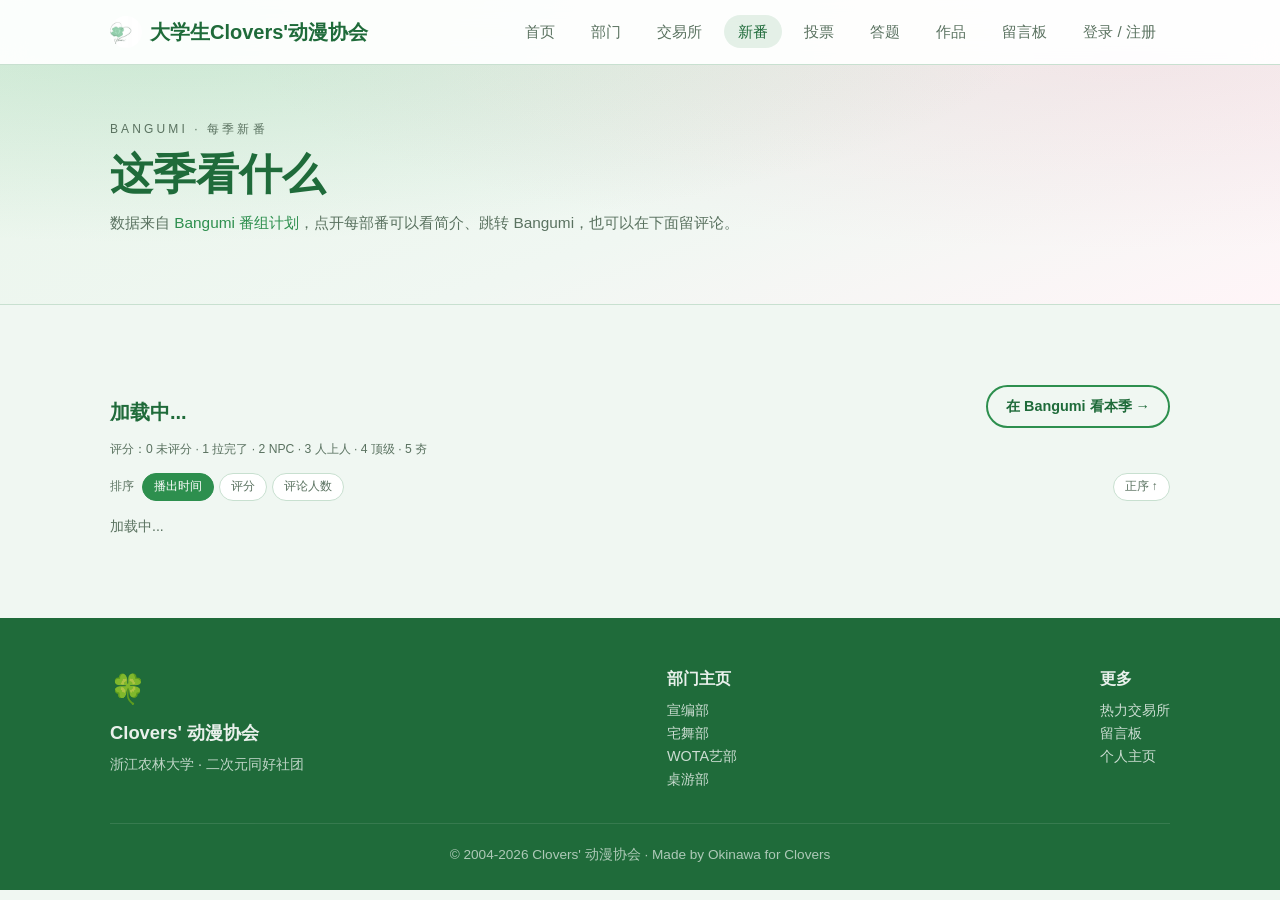
==== commit 40e6a45d: "Initial open-source release" ====
--- a/anime.html
+++ b/anime.html
@@ -22,6 +22,7 @@
         <li><a href="game.html" class="nav-link">交易所</a></li>
         <li><a href="anime.html" class="nav-link active">新番</a></li>
         <li><a href="vote.html" class="nav-link">投票</a></li>
+        <li><a href="quiz.html" class="nav-link">答题</a></li>
         <li><a href="works.html" class="nav-link">作品</a></li>
         <li><a href="index.html#board" class="nav-link">留言板</a></li>
         <li><a href="profile.html" class="nav-link" id="authNavBtn">我的</a></li>
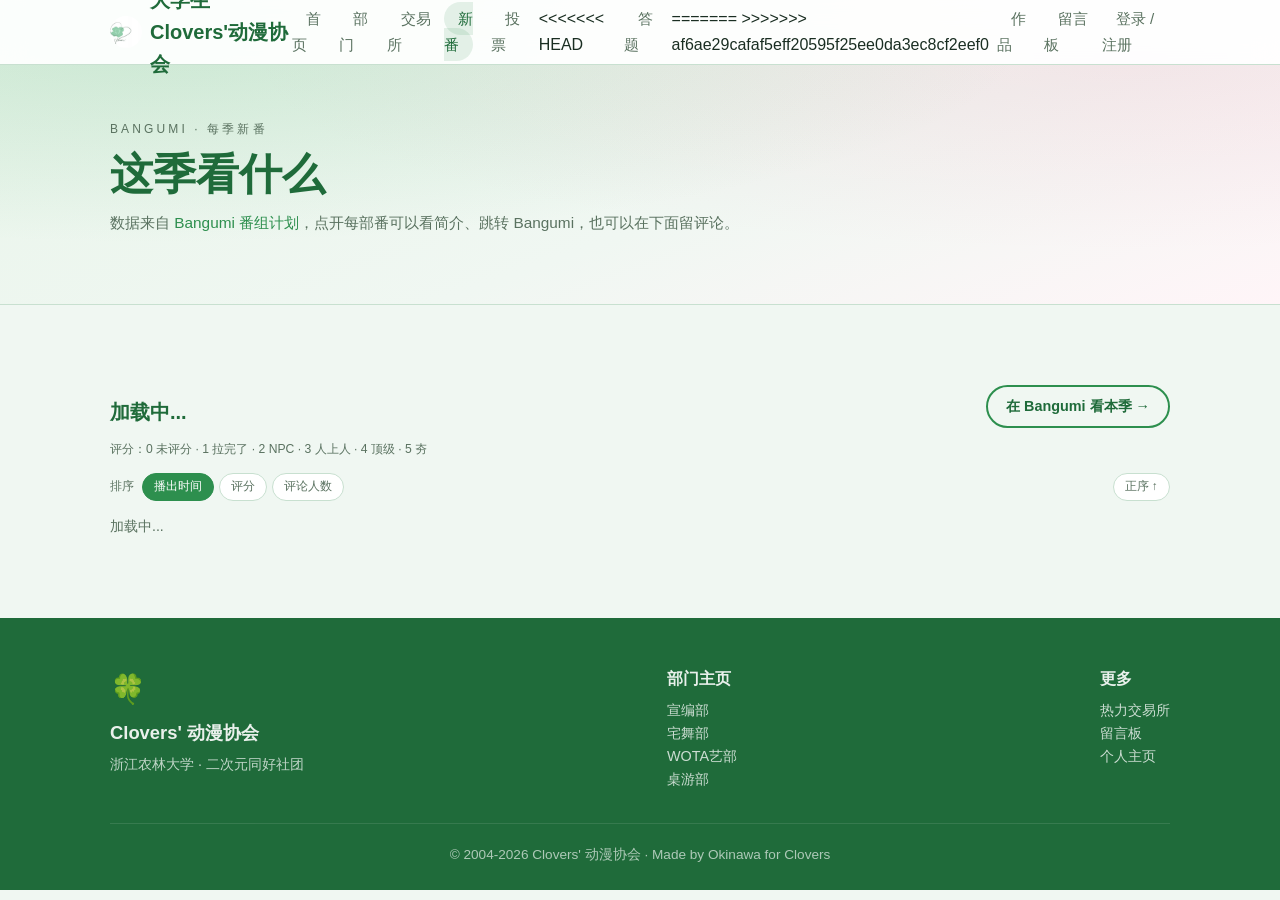
==== commit 19d396a6: "更新至v2.5，新增答题功能" ====
--- a/anime.html
+++ b/anime.html
@@ -22,7 +22,10 @@
         <li><a href="game.html" class="nav-link">交易所</a></li>
         <li><a href="anime.html" class="nav-link active">新番</a></li>
         <li><a href="vote.html" class="nav-link">投票</a></li>
+<<<<<<< HEAD
         <li><a href="quiz.html" class="nav-link">答题</a></li>
+=======
+>>>>>>> af6ae29cafaf5eff20595f25ee0da3ec8cf2eef0
         <li><a href="works.html" class="nav-link">作品</a></li>
         <li><a href="index.html#board" class="nav-link">留言板</a></li>
         <li><a href="profile.html" class="nav-link" id="authNavBtn">我的</a></li>
